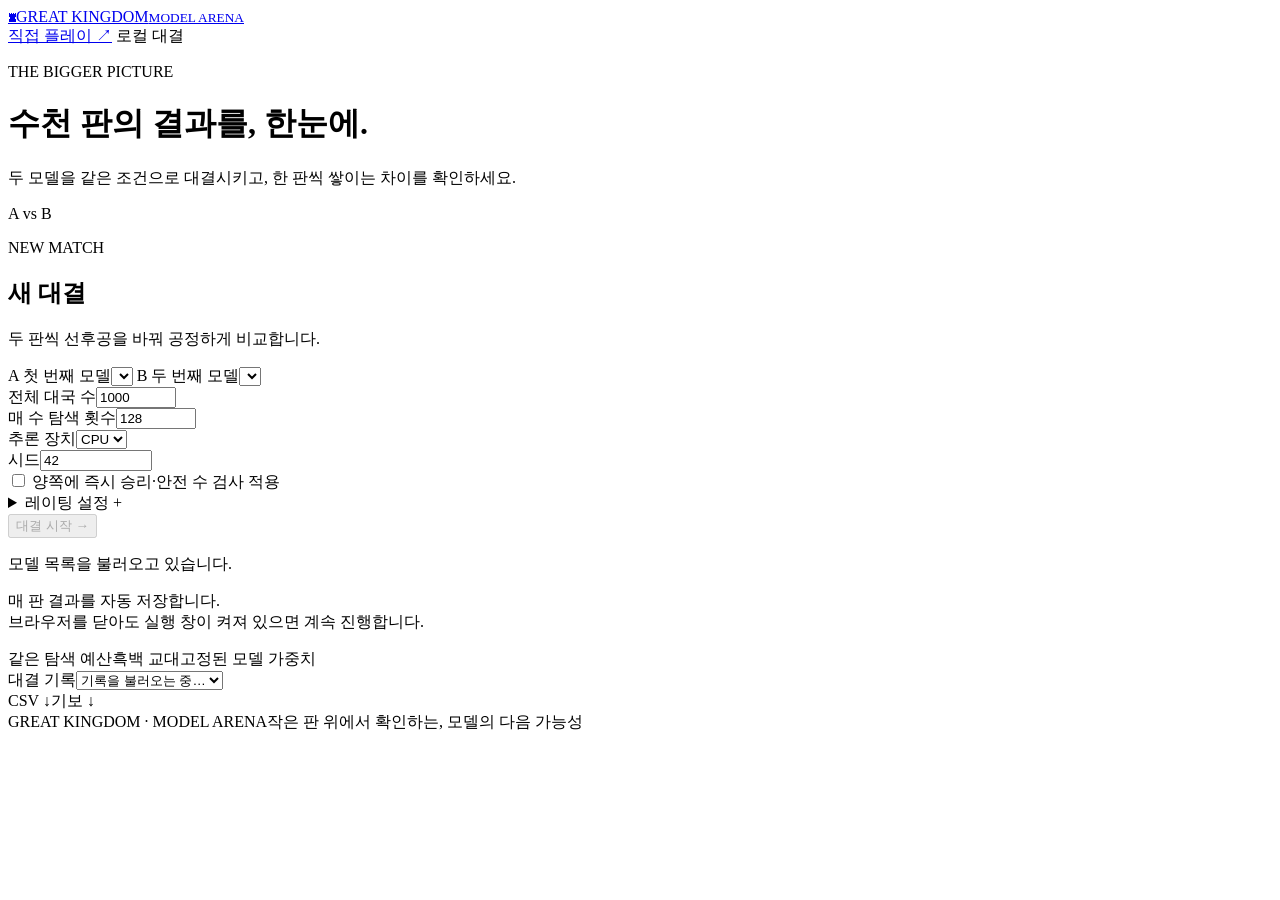
==== python/kingdom_ai/web/match.html @ 03ba76e7 "make UI for model match test" ====
<!doctype html>
<html lang="ko">
<head>
  <meta charset="utf-8"><meta name="viewport" content="width=device-width, initial-scale=1">
  <title>Great Kingdom · 모델 대결</title>
  <link rel="icon" href="data:image/svg+xml,%3Csvg xmlns='http://www.w3.org/2000/svg' viewBox='0 0 64 64'%3E%3Crect width='64' height='64' rx='16' fill='%23225344'/%3E%3Ctext x='13' y='47' font-size='44' fill='%23e7cf9e'%3E♜%3C/text%3E%3C/svg%3E">
  <link rel="stylesheet" href="/match.css"><script src="/match.js" defer></script>
</head>
<body>
  <header class="topbar"><a class="brand" href="/"><span class="brand-mark">♜</span><span>GREAT KINGDOM<small>MODEL ARENA</small></span></a><nav><a href="/">직접 플레이 ↗</a><span class="local-badge"><i></i> 로컬 대결</span></nav></header>
  <main>
    <div class="page-heading"><div><p class="eyebrow">THE BIGGER PICTURE</p><h1>수천 판의 결과를, 한눈에.</h1><p class="subtitle">두 모델을 같은 조건으로 대결시키고, 한 판씩 쌓이는 차이를 확인하세요.</p></div><span class="heading-mark">A <span>vs</span> B</span></div>
    <div class="workspace">
      <aside>
        <section class="panel setup-panel"><p class="eyebrow">NEW MATCH</p><h2>새 대결</h2><p class="helper">두 판씩 선후공을 바꿔 공정하게 비교합니다.</p>
          <form id="match-form">
            <label for="model-a"><span class="letter a">A</span> 첫 번째 모델</label><select id="model-a" required></select>
            <label for="model-b"><span class="letter b">B</span> 두 번째 모델</label><select id="model-b" required></select>
            <div class="form-pair"><div><label for="games">전체 대국 수</label><input id="games" type="number" min="2" max="100000" step="2" value="1000" required></div><div><label for="simulations">매 수 탐색 횟수</label><input id="simulations" type="number" min="1" max="100000" step="1" value="128" required></div></div>
            <div class="form-pair"><div><label for="device">추론 장치</label><select id="device"><option value="cpu">CPU</option><option value="cuda">GPU</option></select></div><div><label for="seed">시드</label><input id="seed" type="number" min="0" max="4294967295" step="1" value="42" required></div></div>
            <label class="checkbox"><input id="tactical" type="checkbox"> 양쪽에 즉시 승리·안전 수 검사 적용</label>
            <details><summary>레이팅 설정 <span>+</span></summary><div class="form-pair"><div><label for="rating-a">A 시작 레이팅</label><input id="rating-a" type="number" value="1500" step="any" required></div><div><label for="rating-b">B 시작 레이팅</label><input id="rating-b" type="number" value="1500" step="any" required></div></div><label for="rating-k">대결 전체 가중치 K</label><input id="rating-k" type="number" value="32" min="0.01" step="any" required></details>
            <button class="primary" id="start-match" type="submit" disabled>대결 시작 <span>→</span></button>
            <p class="helper" id="start-hint">모델 목록을 불러오고 있습니다.</p>
          </form>
        </section>
        <p class="side-note">매 판 결과를 자동 저장합니다.<br>브라우저를 닫아도 실행 창이 켜져 있으면 계속 진행합니다.</p>
        <div class="protocol-note"><span>같은 탐색 예산</span><span>흑백 교대</span><span>고정된 모델 가중치</span></div>
      </aside>
      <section class="results" aria-label="대결 결과">
        <div class="history-toolbar"><div><label for="run-select">대결 기록</label><select id="run-select"><option value="">기록을 불러오는 중…</option></select></div><div class="export-actions"><a id="download-csv" class="small-button" aria-disabled="true">CSV ↓</a><a id="download-jsonl" class="small-button" aria-disabled="true">기보 ↓</a></div></div>
        <div id="empty-state" class="panel empty-state" hidden><span class="empty-mark">♜</span><h2>첫 대결을 시작해 보세요.</h2><p>모델 두 개와 대국 수를 선택하면<br>진행률과 결과가 이곳에 차곡차곡 쌓입니다.</p></div>
        <div id="match-results" hidden>
          <section class="panel progress-panel" aria-label="대결 진행">
            <div class="progress-heading"><span class="status-pill" id="run-status">준비</span><strong id="progress-count">0 / 1,000판</strong><button class="stop-button" id="stop-match" hidden>대결 중단</button></div>
            <div class="progress-track" role="progressbar" aria-label="완료한 대국" id="progress-bar" aria-valuemin="0" aria-valuemax="100"><span id="progress-fill"></span></div>
            <div class="progress-meta"><span id="live-description">모델을 준비하고 있습니다.</span><span id="elapsed">—</span></div>
            <p class="error-notice" id="run-error" hidden></p>
          </section>
          <div class="contestants">
            <section class="panel contestant a"><div class="contestant-heading"><span class="letter a">A</span><span id="name-a"></span></div><div class="big-result"><strong id="rate-a">—</strong><span>승률</span></div><p id="record-a">0승 · 0패</p></section>
            <section class="panel contestant b"><div class="contestant-heading"><span class="letter b">B</span><span id="name-b"></span></div><div class="big-result"><strong id="rate-b">—</strong><span>승률</span></div><p id="record-b">0승 · 0패</p></section>
          </div>
          <section class="panel trend-panel"><div class="panel-heading"><h2>승률의 흐름</h2><div class="chart-legend"><span><i class="blue"></i> 모델 A</span><span><i class="orange"></i> 모델 B</span></div></div><div id="trend-chart" class="trend-chart" role="img" aria-label="완료한 대국의 누적 승률"></div><p class="chart-footnote">완료된 모든 판의 누적 승률 · 두 모델은 흑백을 번갈아 맡습니다.</p></section>
          <div class="detail-grid">
            <section class="panel color-panel"><div class="panel-heading"><h2>선후공별 승률</h2><span>승리 / 대국</span></div><div id="color-stats"></div></section>
            <section class="panel ending-panel"><div class="panel-heading"><h2>대국은 어떻게 끝났을까?</h2></div><div id="ending-stats"></div><p class="chart-footnote" id="mean-plies">평균 수순 —</p></section>
          </div>
          <section class="panel rating-panel"><div><h2>내부 시리즈 레이팅</h2><p id="rating-note">대결 전체가 완료되면 한 번 적용합니다.</p></div><div class="rating-values" id="ratings"></div></section>
          <section class="panel games-panel"><div class="panel-heading"><h2>판별 결과</h2><span id="filtered-count">0판</span></div>
            <div class="filters"><select id="winner-filter" aria-label="승자 필터"><option value="all">모든 승자</option><option value="a">모델 A 승리</option><option value="b">모델 B 승리</option></select><select id="reason-filter" aria-label="종료 사유 필터"><option value="all">모든 종료 사유</option><option value="Capture">포획</option><option value="Suicide">자충수</option><option value="TwoPasses">연속 패스</option></select><select id="color-filter" aria-label="A의 선후공 필터"><option value="all">A의 모든 선후공</option><option value="Black">A가 흑 · 선공</option><option value="White">A가 백 · 후공</option></select></div>
            <div class="table-scroll"><table><thead><tr><th>판</th><th>A의 돌</th><th>승자</th><th>종료</th><th>수순</th><th>집 · 흑 : 백</th><th>기보</th></tr></thead><tbody id="game-rows"></tbody></table></div>
            <div class="pagination"><button id="page-prev" class="small-button">← 이전</button><span id="page-label">1 / 1 페이지</span><button id="page-next" class="small-button">다음 →</button></div>
          </section>
          <p class="storage-note" id="storage-path"></p>
        </div>
      </section>
    </div>
  </main>
  <footer><span>GREAT KINGDOM · MODEL ARENA</span><span>작은 판 위에서 확인하는, 모델의 다음 가능성</span></footer>
  <div class="toast" id="toast" role="status" hidden></div>
  <dialog id="stop-dialog"><p class="eyebrow">PAUSE THE EXPERIMENT</p><h2>이번 대결을 중단할까요?</h2><p>현재 탐색이 끝난 뒤 중단합니다. 완료된 판은 보존되며, 전체 대결 레이팅은 적용하지 않습니다.</p><div class="dialog-actions"><button class="small-button" id="stop-cancel">계속 대결</button><button class="primary" id="stop-confirm">중단하고 결과 보기</button></div></dialog>
  <dialog id="replay-dialog"><div class="panel-heading"><div><p class="eyebrow">ONE GAME, EVERY MOVE</p><h2 id="replay-title">기보</h2></div><button class="close-button" id="replay-close" aria-label="기보 닫기">×</button></div><p id="replay-summary"></p><div id="replay-board" class="replay-board" role="img" aria-label="대국 기보 보드"></div><div class="replay-navigation"><button class="small-button" id="replay-prev" aria-label="이전 수">←</button><input id="replay-slider" aria-label="기보 수순" type="range" min="0" max="0" value="0"><button class="small-button" id="replay-next" aria-label="다음 수">→</button></div><p id="replay-step" class="replay-step"></p></dialog>
</body>
</html>
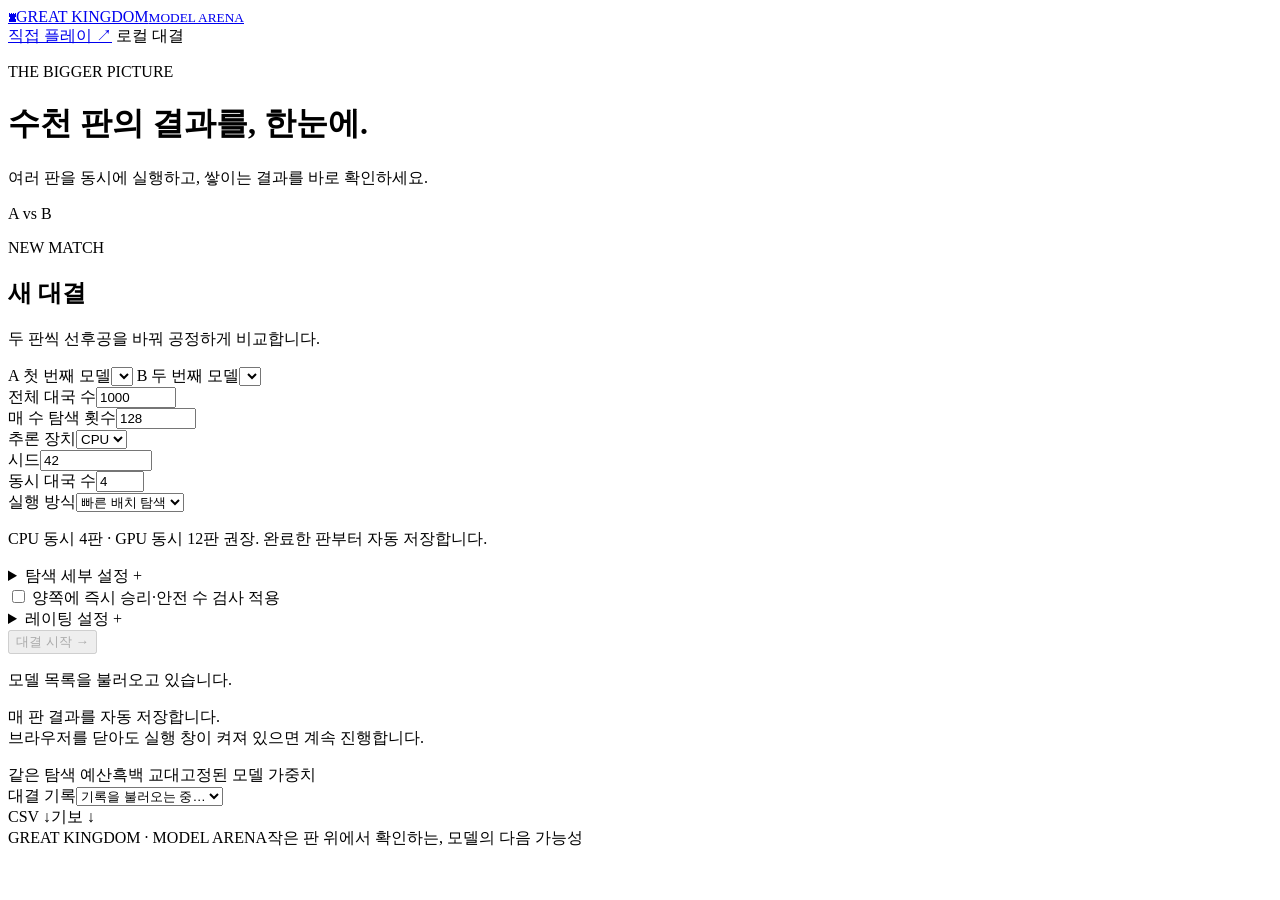
==== commit 3cd0edc7: "model match parallelization" ====
--- a/python/kingdom_ai/web/match.html
+++ b/python/kingdom_ai/web/match.html
@@ -9,7 +9,7 @@
 <body>
   <header class="topbar"><a class="brand" href="/"><span class="brand-mark">♜</span><span>GREAT KINGDOM<small>MODEL ARENA</small></span></a><nav><a href="/">직접 플레이 ↗</a><span class="local-badge"><i></i> 로컬 대결</span></nav></header>
   <main>
-    <div class="page-heading"><div><p class="eyebrow">THE BIGGER PICTURE</p><h1>수천 판의 결과를, 한눈에.</h1><p class="subtitle">두 모델을 같은 조건으로 대결시키고, 한 판씩 쌓이는 차이를 확인하세요.</p></div><span class="heading-mark">A <span>vs</span> B</span></div>
+    <div class="page-heading"><div><p class="eyebrow">THE BIGGER PICTURE</p><h1>수천 판의 결과를, 한눈에.</h1><p class="subtitle">여러 판을 동시에 실행하고, 쌓이는 결과를 바로 확인하세요.</p></div><span class="heading-mark">A <span>vs</span> B</span></div>
     <div class="workspace">
       <aside>
         <section class="panel setup-panel"><p class="eyebrow">NEW MATCH</p><h2>새 대결</h2><p class="helper">두 판씩 선후공을 바꿔 공정하게 비교합니다.</p>
@@ -18,6 +18,9 @@
             <label for="model-b"><span class="letter b">B</span> 두 번째 모델</label><select id="model-b" required></select>
             <div class="form-pair"><div><label for="games">전체 대국 수</label><input id="games" type="number" min="2" max="100000" step="2" value="1000" required></div><div><label for="simulations">매 수 탐색 횟수</label><input id="simulations" type="number" min="1" max="100000" step="1" value="128" required></div></div>
             <div class="form-pair"><div><label for="device">추론 장치</label><select id="device"><option value="cpu">CPU</option><option value="cuda">GPU</option></select></div><div><label for="seed">시드</label><input id="seed" type="number" min="0" max="4294967295" step="1" value="42" required></div></div>
+            <div class="form-pair"><div><label for="workers">동시 대국 수</label><input id="workers" type="number" min="1" max="64" step="1" value="4" required></div><div><label for="backend">실행 방식</label><select id="backend"><option value="batched_cpp">빠른 배치 탐색</option><option value="legacy">기존 탐색</option></select></div></div>
+            <p class="helper" id="parallel-hint">CPU 동시 4판 · GPU 동시 12판 권장. 완료한 판부터 자동 저장합니다.</p>
+            <details><summary>탐색 세부 설정 <span>+</span></summary><label for="leaf-batch-size">판별 추론 배치 크기</label><input id="leaf-batch-size" type="number" min="1" max="64" step="1" value="16" required><label class="checkbox"><input id="reuse-tree" type="checkbox" checked> 이전 탐색 트리 재사용</label><p class="helper">빠른 배치 탐색에 적용합니다. 배치 크기와 트리 재사용에 따라 기존 탐색과 선택 수가 달라질 수 있습니다. 비교 실험은 같은 설정을 사용하세요.</p></details>
             <label class="checkbox"><input id="tactical" type="checkbox"> 양쪽에 즉시 승리·안전 수 검사 적용</label>
             <details><summary>레이팅 설정 <span>+</span></summary><div class="form-pair"><div><label for="rating-a">A 시작 레이팅</label><input id="rating-a" type="number" value="1500" step="any" required></div><div><label for="rating-b">B 시작 레이팅</label><input id="rating-b" type="number" value="1500" step="any" required></div></div><label for="rating-k">대결 전체 가중치 K</label><input id="rating-k" type="number" value="32" min="0.01" step="any" required></details>
             <button class="primary" id="start-match" type="submit" disabled>대결 시작 <span>→</span></button>
@@ -35,6 +38,7 @@
             <div class="progress-heading"><span class="status-pill" id="run-status">준비</span><strong id="progress-count">0 / 1,000판</strong><button class="stop-button" id="stop-match" hidden>대결 중단</button></div>
             <div class="progress-track" role="progressbar" aria-label="완료한 대국" id="progress-bar" aria-valuemin="0" aria-valuemax="100"><span id="progress-fill"></span></div>
             <div class="progress-meta"><span id="live-description">모델을 준비하고 있습니다.</span><span id="elapsed">—</span></div>
+            <p class="helper" id="throughput">완료한 대국이 쌓이면 처리 속도를 표시합니다.</p>
             <p class="error-notice" id="run-error" hidden></p>
           </section>
           <div class="contestants">
@@ -59,7 +63,7 @@
   </main>
   <footer><span>GREAT KINGDOM · MODEL ARENA</span><span>작은 판 위에서 확인하는, 모델의 다음 가능성</span></footer>
   <div class="toast" id="toast" role="status" hidden></div>
-  <dialog id="stop-dialog"><p class="eyebrow">PAUSE THE EXPERIMENT</p><h2>이번 대결을 중단할까요?</h2><p>현재 탐색이 끝난 뒤 중단합니다. 완료된 판은 보존되며, 전체 대결 레이팅은 적용하지 않습니다.</p><div class="dialog-actions"><button class="small-button" id="stop-cancel">계속 대결</button><button class="primary" id="stop-confirm">중단하고 결과 보기</button></div></dialog>
+  <dialog id="stop-dialog"><p class="eyebrow">PAUSE THE EXPERIMENT</p><h2>이번 대결을 중단할까요?</h2><p>실행 중인 각 판의 현재 탐색이 끝나면 중단합니다. 완료된 판은 보존되며, 전체 대결 레이팅은 적용하지 않습니다.</p><div class="dialog-actions"><button class="small-button" id="stop-cancel">계속 대결</button><button class="primary" id="stop-confirm">중단하고 결과 보기</button></div></dialog>
   <dialog id="replay-dialog"><div class="panel-heading"><div><p class="eyebrow">ONE GAME, EVERY MOVE</p><h2 id="replay-title">기보</h2></div><button class="close-button" id="replay-close" aria-label="기보 닫기">×</button></div><p id="replay-summary"></p><div id="replay-board" class="replay-board" role="img" aria-label="대국 기보 보드"></div><div class="replay-navigation"><button class="small-button" id="replay-prev" aria-label="이전 수">←</button><input id="replay-slider" aria-label="기보 수순" type="range" min="0" max="0" value="0"><button class="small-button" id="replay-next" aria-label="다음 수">→</button></div><p id="replay-step" class="replay-step"></p></dialog>
 </body>
 </html>
